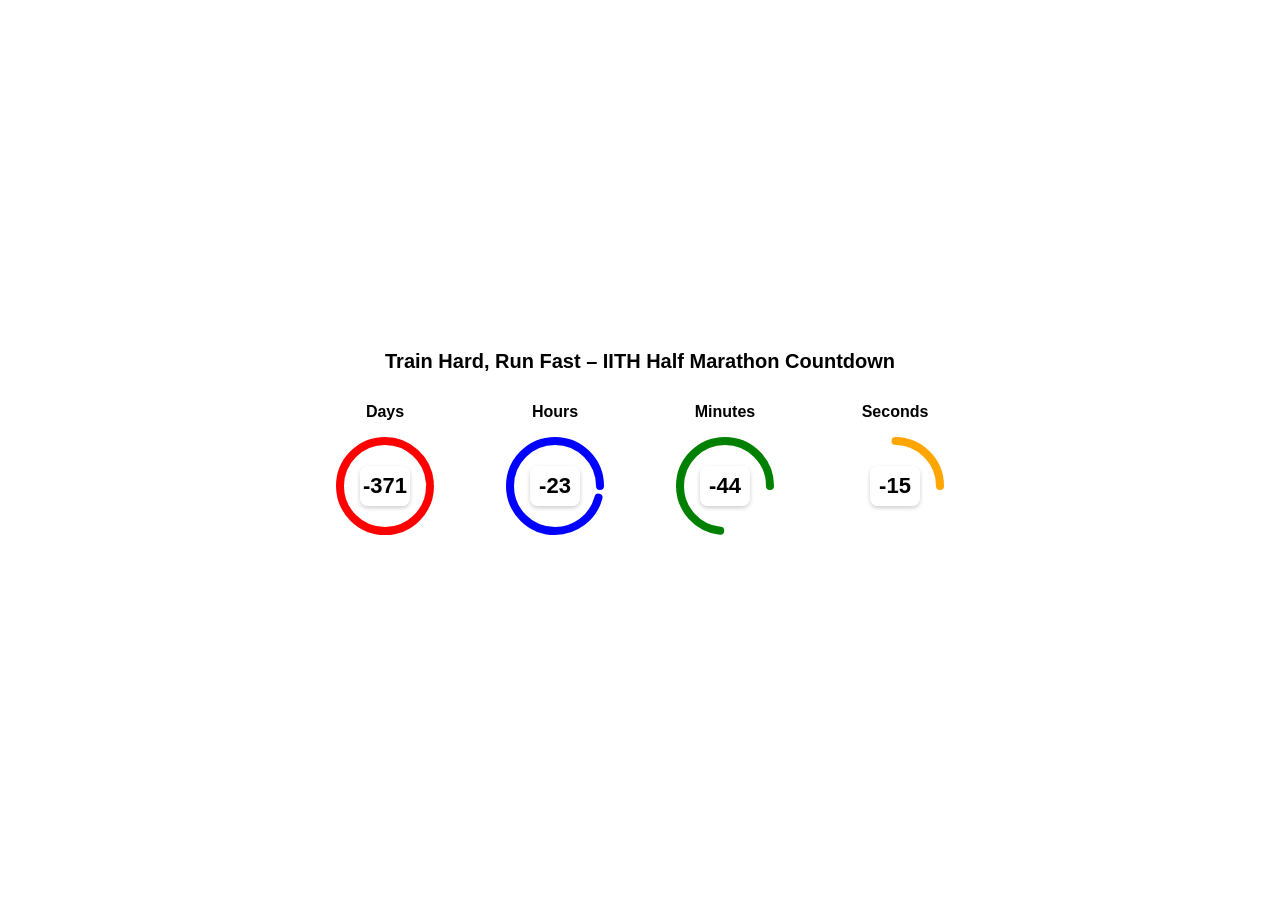
==== countdown.html @ 436da7b1 "Rename index.html to countdown.html" ====
<!DOCTYPE html>
<html lang="en">
<head>
    <meta charset="UTF-8">
    <meta name="viewport" content="width=device-width, initial-scale=1.0">
    <title>IITH Half Marathon Countdown</title>
    <style>
        html, body {
            margin: 0;
            padding: 0;
            width: 100%;
            height: 100%;
            background-color: transparent;
            display: flex;
            flex-direction: column;
            justify-content: center;
            align-items: center;
            font-family: Arial, sans-serif;
            text-align: center;
            overflow-x: hidden;
        }

        /* 🏆 Title (Normal for desktop, tiny for mobile) */
        .countdown-heading {
            font-size: 20px;
            font-weight: bold;
            color: #000;
            margin-bottom: 15px;
            text-align: center;
            width: 100%;
            padding: 5px;
            background-color: transparent;
            position: sticky;
            top: 0;
            z-index: 1000;
        }

        .countdown-container {
            display: flex;
            justify-content: center;
            align-items: center;
            flex-wrap: wrap;
            gap: 30px;
            max-width: 100%;
            padding: 10px;
        }

        .countdown-item {
            display: flex;
            flex-direction: column;
            align-items: center;
            justify-content: center;
            position: relative;
            width: 140px;
        }

        .label {
            font-size: 16px;
            font-weight: bold;
            color: #000;
            margin-bottom: 5px;
        }

        .circle-timer {
            width: 120px;
            height: 120px;
            display: flex;
            align-items: center;
            justify-content: center;
            position: relative;
        }

        svg {
            width: 120px;
            height: 120px;
            position: absolute;
        }

        circle {
            fill: none;
            stroke-width: 8;
            stroke-linecap: round;
            stroke-dasharray: 283;
            stroke-dashoffset: 283;
            transition: stroke-dashoffset 1s linear;
        }

        .bg-circle {
            stroke: #ddd;
        }

        .progress-circle {
            stroke-width: 8;
            fill: none;
            stroke-linecap: round;
            stroke-dasharray: 283;
            stroke-dashoffset: 283;
            transition: stroke-dashoffset 1s linear;
        }

        /* Perfectly Center Countdown Numbers */
        .flip-box {
            position: absolute;
            top: 50%;
            left: 50%;
            transform: translate(-50%, -50%);
            font-size: 22px;
            font-weight: bold;
            color: #000;
            display: flex;
            align-items: center;
            justify-content: center;
            width: 50px;
            height: 40px;
            background: rgba(255, 255, 255, 0.9);
            border-radius: 8px;
            box-shadow: 0 2px 4px rgba(0, 0, 0, 0.2);
            text-align: center;
        }

        /* 📱 Mobile Adjustments (Tiny Widget for Mobile) */
        @media screen and (max-width: 768px) {
            .countdown-heading {
                font-size: 14px; /* Tiny Title */
                padding: 2px;
            }

            .countdown-container {
                flex-direction: column;
                gap: 10px;
            }

            .circle-timer {
                width: 60px; /* Tiny Circles */
                height: 60px;
            }

            svg {
                width: 60px;
                height: 60px;
            }

            .flip-box {
                width: 30px;
                height: 25px;
                font-size: 14px; /* Tiny Numbers */
            }

            .label {
                font-size: 12px;
            }

            /* ❌ Hide "Hours", "Minutes" and "Seconds" on Mobile */
            .hide-on-mobile {
                display: none !important;
            }
        }
    </style>
</head>
<body>

    <div class="countdown-heading">Train Hard, Run Fast – IITH Half Marathon Countdown</div>

    <div class="countdown-container">
        <div class="countdown-item">
            <div class="label">Days</div>
            <div class="circle-timer">
                <svg viewBox="0 0 120 120">
                    <circle class="bg-circle" cx="60" cy="60" r="45"></circle>
                    <circle class="progress-circle" cx="60" cy="60" r="45" id="days-circle" stroke="red"></circle>
                </svg>
                <div class="flip-box" id="days">00</div>
            </div>
        </div>

        <!-- Hide Hours, Minutes, and Seconds on Mobile -->
        <div class="countdown-item hide-on-mobile">
            <div class="label">Hours</div>
            <div class="circle-timer">
                <svg viewBox="0 0 120 120">
                    <circle class="bg-circle" cx="60" cy="60" r="45"></circle>
                    <circle class="progress-circle" cx="60" cy="60" r="45" id="hours-circle" stroke="blue"></circle>
                </svg>
                <div class="flip-box" id="hours">00</div>
            </div>
        </div>

        <div class="countdown-item hide-on-mobile">
            <div class="label">Minutes</div>
            <div class="circle-timer">
                <svg viewBox="0 0 120 120">
                    <circle class="bg-circle" cx="60" cy="60" r="45"></circle>
                    <circle class="progress-circle" cx="60" cy="60" r="45" id="minutes-circle" stroke="green"></circle>
                </svg>
                <div class="flip-box" id="minutes">00</div>
            </div>
        </div>

        <div class="countdown-item hide-on-mobile">
            <div class="label">Seconds</div>
            <div class="circle-timer">
                <svg viewBox="0 0 120 120">
                    <circle class="bg-circle" cx="60" cy="60" r="45"></circle>
                    <circle class="progress-circle" cx="60" cy="60" r="45" id="seconds-circle" stroke="orange"></circle>
                </svg>
                <div class="flip-box" id="seconds">00</div>
            </div>
        </div>
    </div>

    <script>
        function updateCountdown() {
            const eventDate = new Date("2025-11-30T00:00:00").getTime();
            const now = new Date().getTime();
            const timeLeft = eventDate - now;
            const timeUnits = [
                Math.floor(timeLeft / 86400000), // Days
                Math.floor((timeLeft % 86400000) / 3600000), // Hours
                Math.floor((timeLeft % 3600000) / 60000), // Minutes
                Math.floor((timeLeft % 60000) / 1000) // Seconds
            ];

            document.querySelectorAll(".flip-box").forEach((container, index) => {
                container.textContent = timeUnits[index].toString().padStart(2, '0');
            });

            document.querySelectorAll(".progress-circle").forEach((circle, index) => {
                const maxValues = [365, 24, 60, 60];
                circle.style.strokeDashoffset = 283 - (283 * timeUnits[index] / maxValues[index]);
            });
        }

        setInterval(updateCountdown, 1000);
        updateCountdown();
    </script>

</body>
</html>
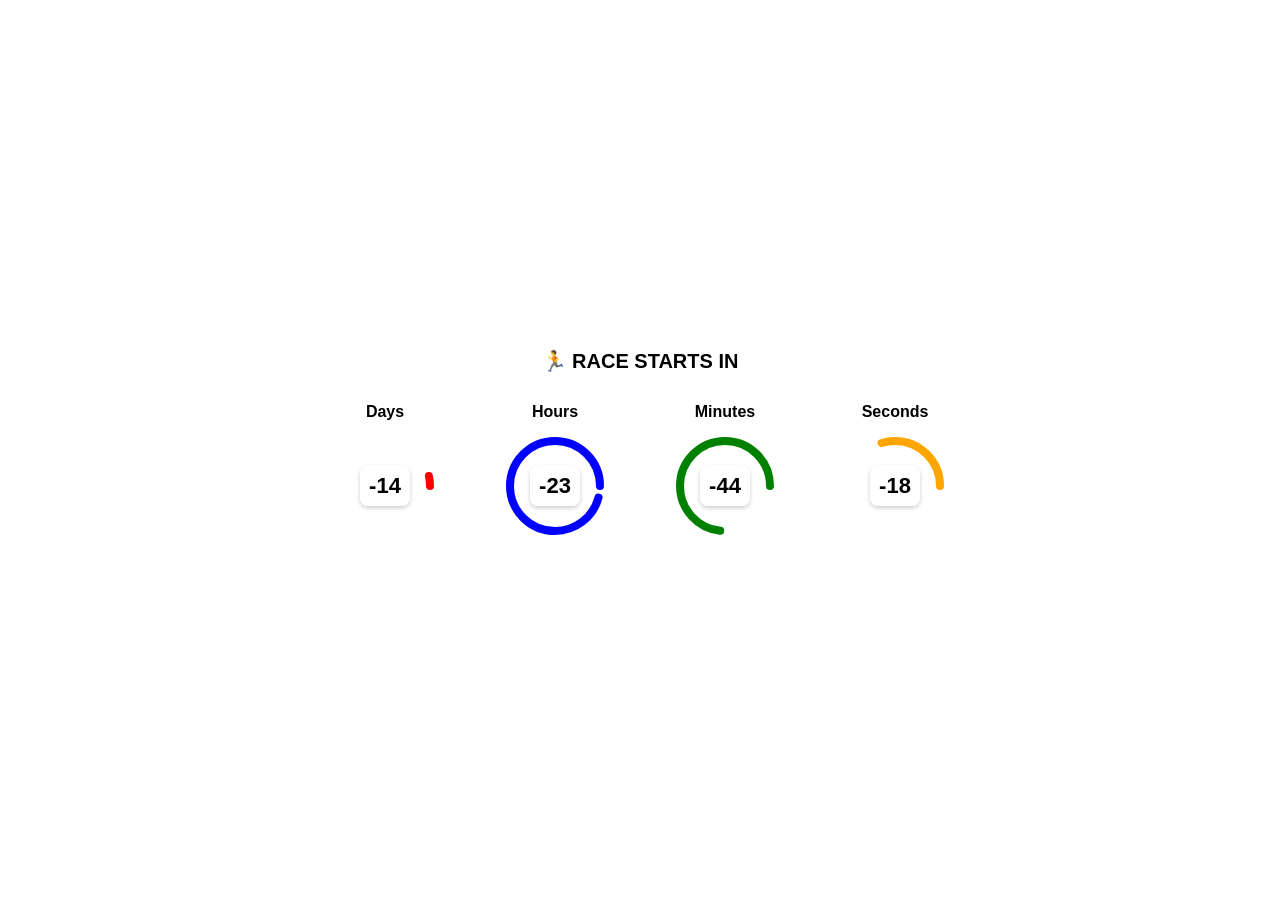
==== commit 37e9b570: "Add countdown widget" ====
--- a/countdown.html
+++ b/countdown.html
@@ -159,7 +159,7 @@
 </head>
 <body>
 
-    <div class="countdown-heading">Train Hard, Run Fast – IITH Half Marathon Countdown</div>
+    <div class="countdown-heading">🏃 RACE STARTS IN</div>
 
     <div class="countdown-container">
         <div class="countdown-item">
@@ -210,7 +210,7 @@
 
     <script>
         function updateCountdown() {
-            const eventDate = new Date("2025-11-30T00:00:00").getTime();
+            const eventDate = new Date("2026-11-22T05:30:00+05:30").getTime();
             const now = new Date().getTime();
             const timeLeft = eventDate - now;
             const timeUnits = [
